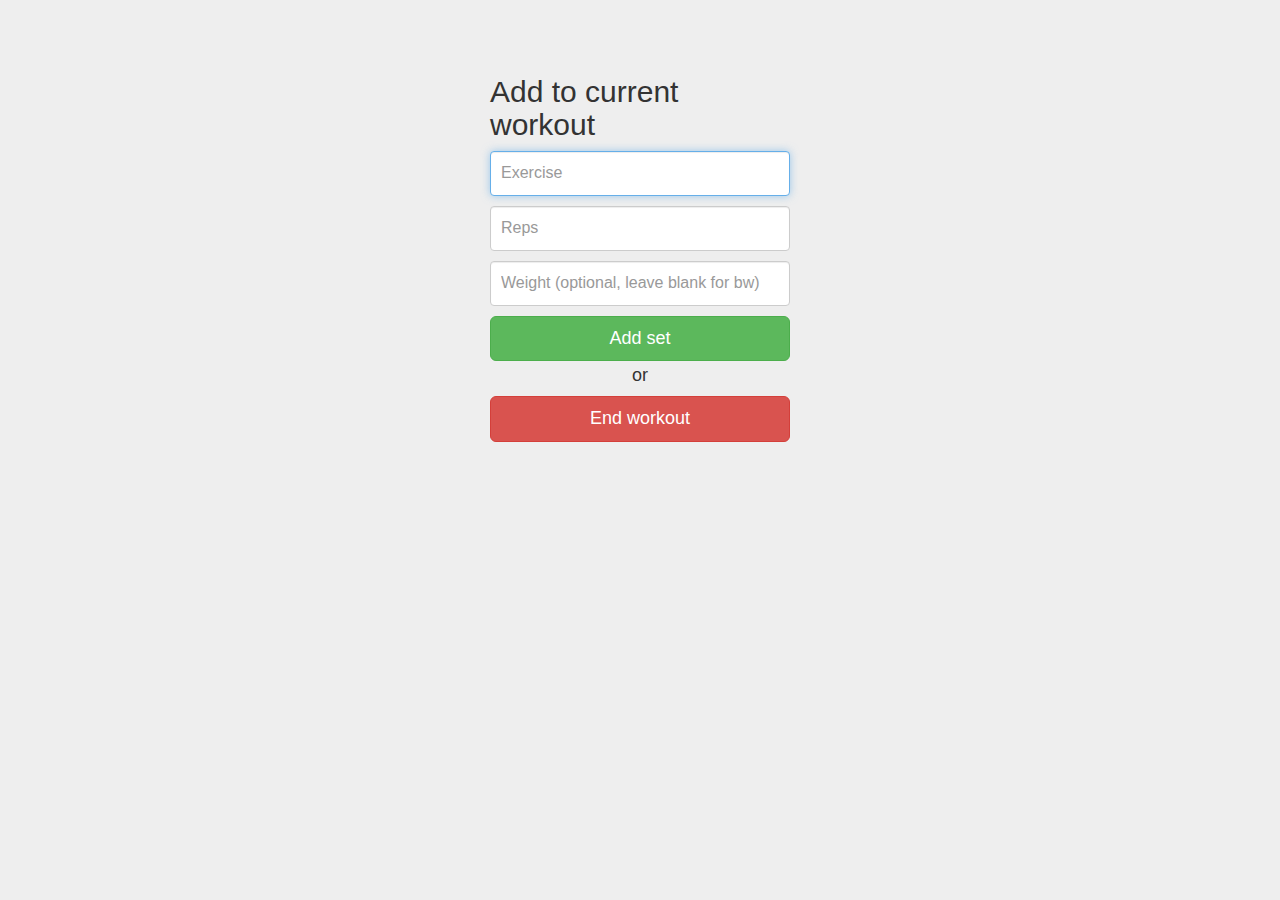
==== add.html @ a9b4f48b "Tres mineur" ====
<!DOCTYPE html>
<html lang="en">
  <head>
    <meta charset="utf-8">
    <meta http-equiv="X-UA-Compatible" content="IE=edge">
    <meta name="viewport" content="width=device-width, initial-scale=1">
    <title>EvenLift - Add</title>

    <!-- Bootstrap -->
    <link href="css/bootstrap.min.css" rel="stylesheet">

    <!-- Custom styles for add screen -->
    <link href="css/add.css" rel="stylesheet">

    <!-- Install Firebase -->
    <script type='text/javascript' src='https://cdn.firebase.com/js/client/1.0.6/firebase.js'></script>

    <!-- HTML5 Shim and Respond.js IE8 support of HTML5 elements and media queries -->
    <!-- WARNING: Respond.js doesn't work if you view the page via file:// -->
    <!--[if lt IE 9]>
      <script src="https://oss.maxcdn.com/libs/html5shiv/3.7.0/html5shiv.js"></script>
      <script src="https://oss.maxcdn.com/libs/respond.js/1.4.2/respond.min.js"></script>
    <![endif]-->
  </head>
  <body>
    <div class="container">

      <form class="form-signin" role="form">
        <h2 class="form-signin-heading">Add to current workout</h2>
        <input type="email" class="form-control" placeholder="Exercise" required autofocus>
        <input type="number" min="1" class="form-control" placeholder="Reps" required>
        <input type="number" min="1" class="form-control" placeholder="Weight (optional, leave blank for bw)">
        <button class="btn btn-lg btn-success btn-block" type="submit">Add set</button>
        <h4 class="form-signin-heading">or</h4>
        <button class="btn btn-lg btn-danger btn-block">End workout</button>
      </form>
      <script>
        var myDataRef = new Firebase('https://radiant-fire-6739.firebaseio.com/');
        $('#messageInput').keypress(function (e) {
          if (e.keyCode == 13) {
            var name = $('#nameInput').val();
            var text = $('#messageInput').val();
            myDataRef.push({name: name, text: text});
            $('#messageInput').val('');
          }
        });
      </script>

    </div> <!-- /container -->

    <!-- jQuery (necessary for Bootstrap's JavaScript plugins) -->
    <script src="https://ajax.googleapis.com/ajax/libs/jquery/1.11.0/jquery.min.js"></script>
    <!-- Include all compiled plugins (below), or include individual files as needed -->
    <script src="js/bootstrap.min.js"></script>
  </body>
</html>
---- css/add.css ----
body {
  padding-top: 40px;
  padding-bottom: 40px;
  background-color: #eee;
}

.form-signin {
  max-width: 330px;
  padding: 15px;
  margin: 0 auto;
}
.form-signin .form-signin-heading,
.form-signin input {
  margin-bottom: 10px;
}

.form-signin h4 {
  margin-top: 5px;
  text-align: center;
}

.form-signin .form-control {
  position: relative;
  height: auto;
  -webkit-box-sizing: border-box;
     -moz-box-sizing: border-box;
          box-sizing: border-box;
  padding: 10px;
  font-size: 16px;
}
.form-signin .form-control:focus {
  z-index: 2;
}
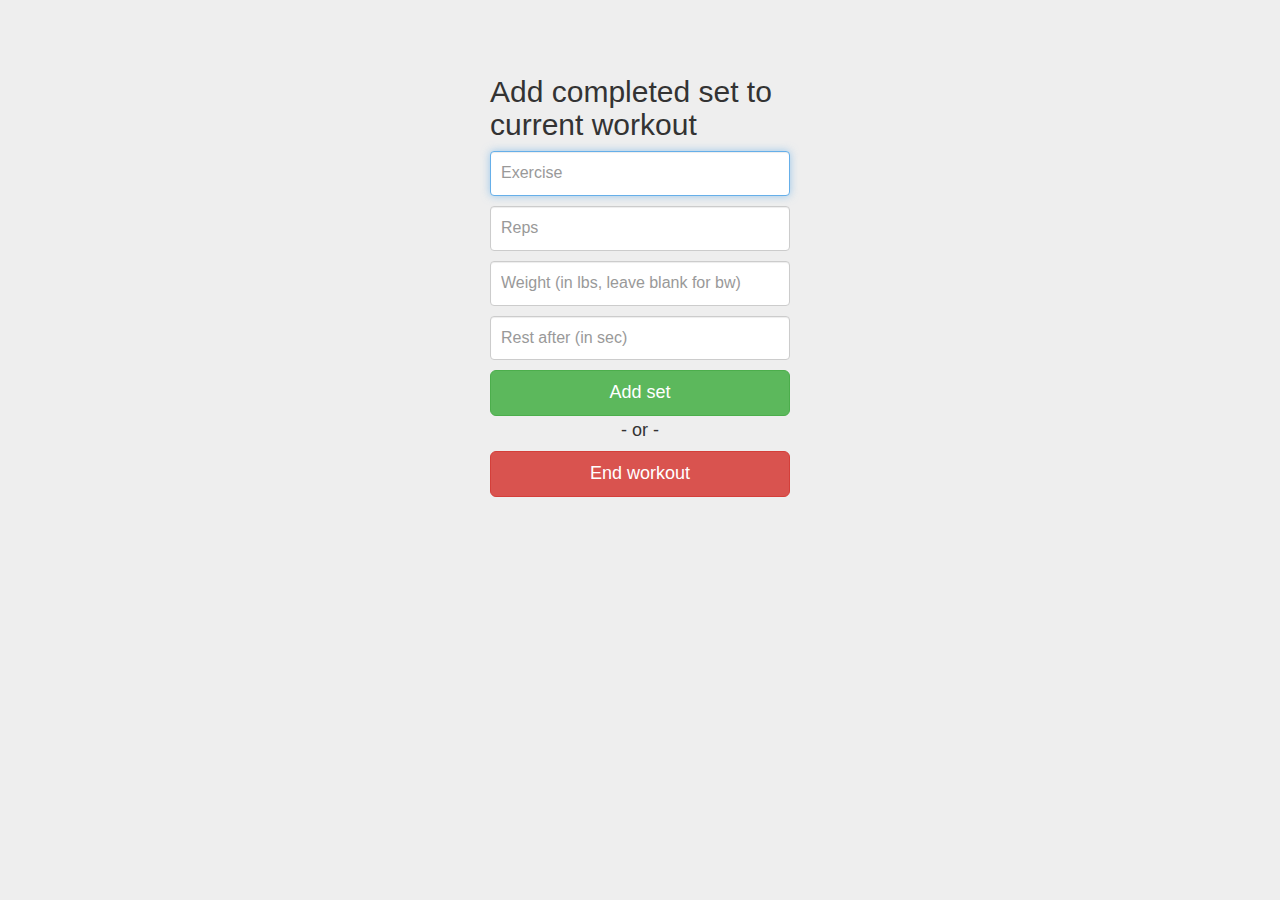
==== commit fa7aee03: "Now support Rest After input" ====
--- a/add.html
+++ b/add.html
@@ -26,12 +26,13 @@
     <div class="container">
 
       <form class="form-signin" role="form">
-        <h2 class="form-signin-heading">Add to current workout</h2>
+        <h2 class="form-signin-heading">Add completed set to current workout</h2>
         <input type="email" class="form-control" placeholder="Exercise" required autofocus>
         <input type="number" min="1" class="form-control" placeholder="Reps" required>
-        <input type="number" min="1" class="form-control" placeholder="Weight (optional, leave blank for bw)">
+        <input type="number" min="1" class="form-control" placeholder="Weight (in lbs, leave blank for bw)">
+        <input type="number" class="form-control" placeholder="Rest after (in sec)">
         <button class="btn btn-lg btn-success btn-block" type="submit">Add set</button>
-        <h4 class="form-signin-heading">or</h4>
+        <h4 class="form-signin-heading">- or -</h4>
         <button class="btn btn-lg btn-danger btn-block">End workout</button>
       </form>
       <script>
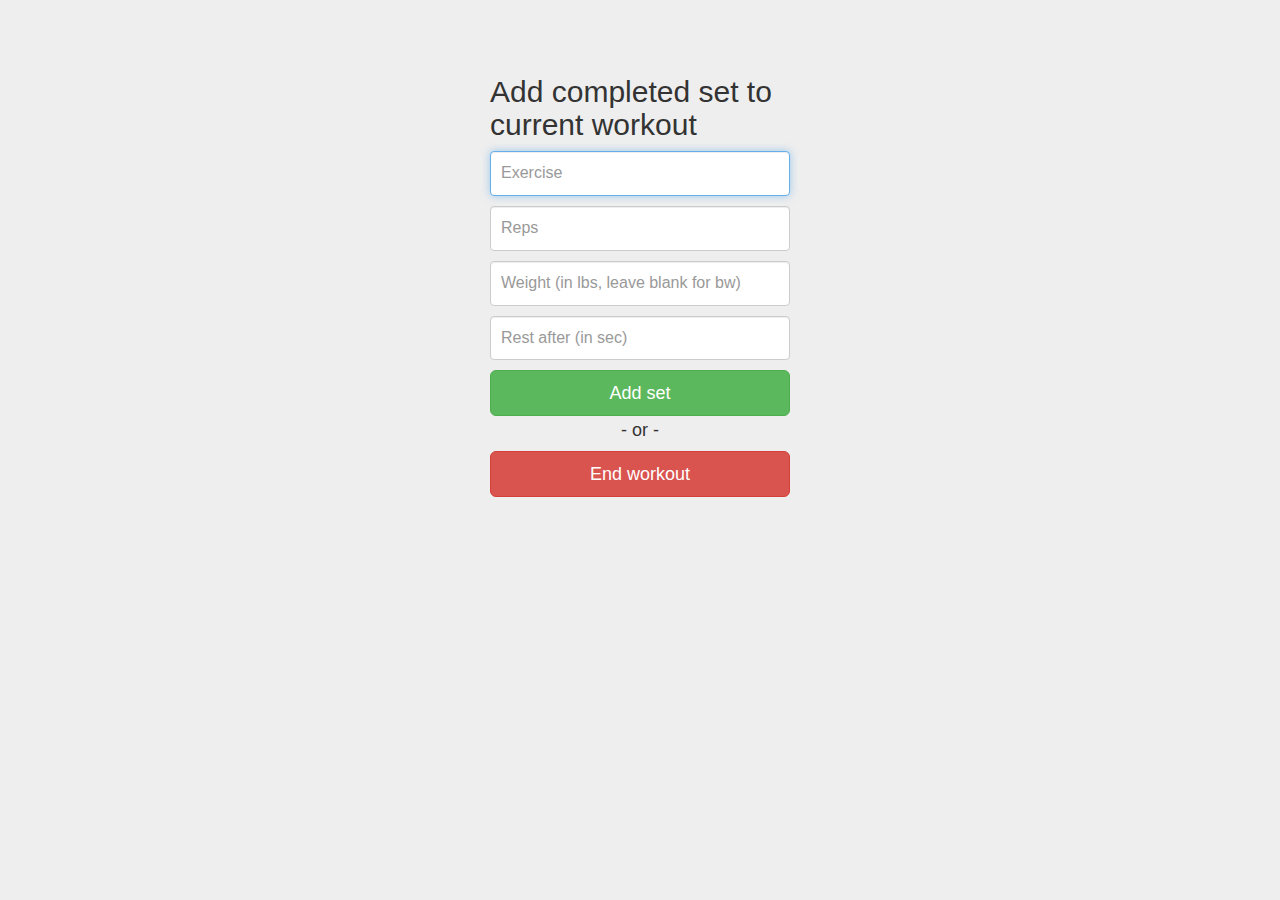
==== commit f5bc5cf2: "Use CDN for Bootstrap" ====
--- a/add.html
+++ b/add.html
@@ -7,7 +7,7 @@
     <title>EvenLift - Add</title>
 
     <!-- Bootstrap -->
-    <link href="css/bootstrap.min.css" rel="stylesheet">
+    <link rel="stylesheet" href="//netdna.bootstrapcdn.com/bootstrap/3.1.1/css/bootstrap.min.css">
 
     <!-- Custom styles for add screen -->
     <link href="css/add.css" rel="stylesheet">
@@ -52,6 +52,6 @@
     <!-- jQuery (necessary for Bootstrap's JavaScript plugins) -->
     <script src="https://ajax.googleapis.com/ajax/libs/jquery/1.11.0/jquery.min.js"></script>
     <!-- Include all compiled plugins (below), or include individual files as needed -->
-    <script src="js/bootstrap.min.js"></script>
+    <script src="//netdna.bootstrapcdn.com/bootstrap/3.1.1/js/bootstrap.min.js"></script>
   </body>
 </html>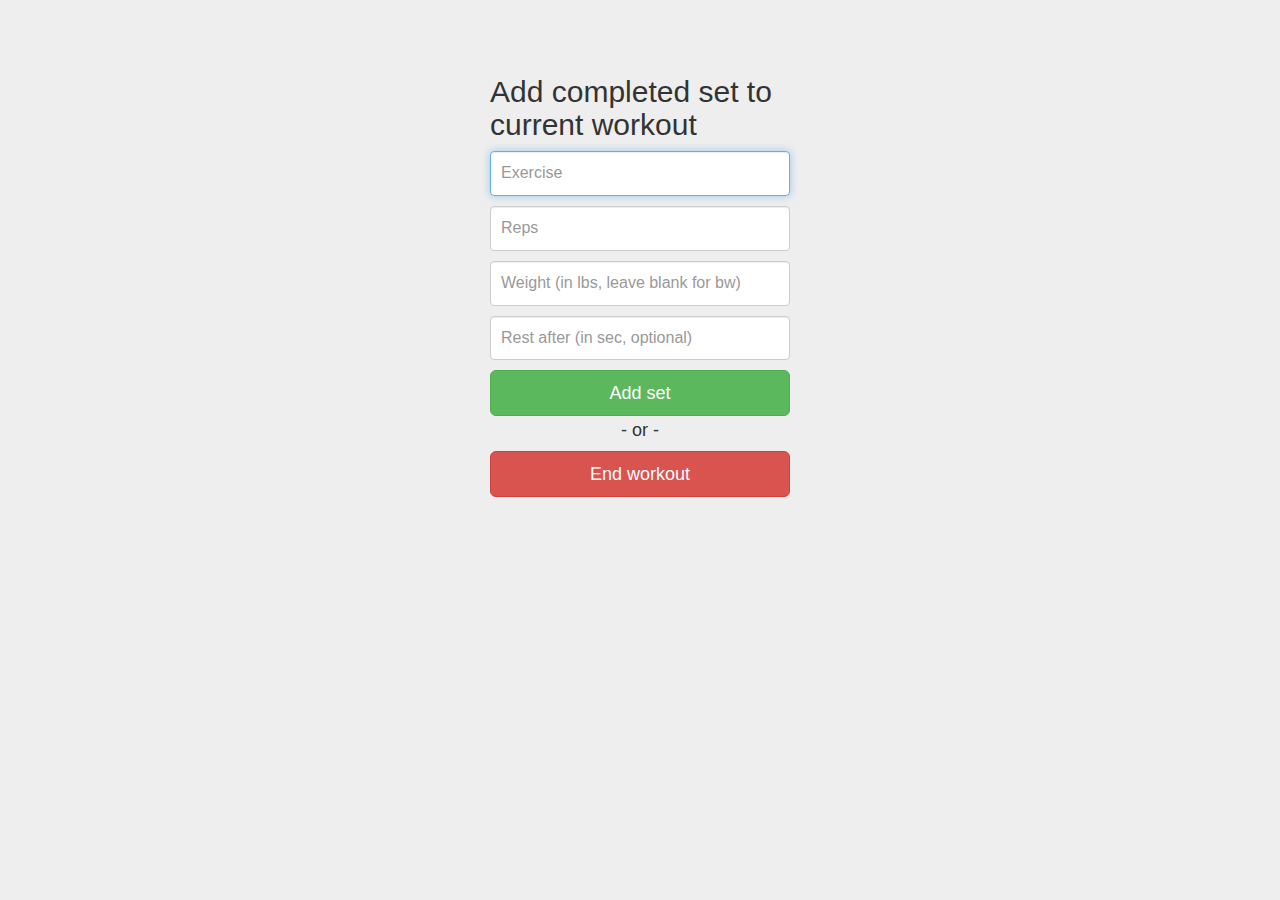
==== commit b44f88f9: "Minor" ====
--- a/add.html
+++ b/add.html
@@ -7,7 +7,7 @@
     <title>EvenLift - Add</title>
 
     <!-- Bootstrap -->
-    <link rel="stylesheet" href="//netdna.bootstrapcdn.com/bootstrap/3.1.1/css/bootstrap.min.css">
+    <link rel="stylesheet" href="http://netdna.bootstrapcdn.com/bootstrap/3.1.1/css/bootstrap.min.css">
 
     <!-- Custom styles for add screen -->
     <link href="css/add.css" rel="stylesheet">
@@ -30,7 +30,7 @@
         <input type="email" class="form-control" placeholder="Exercise" required autofocus>
         <input type="number" min="1" class="form-control" placeholder="Reps" required>
         <input type="number" min="1" class="form-control" placeholder="Weight (in lbs, leave blank for bw)">
-        <input type="number" class="form-control" placeholder="Rest after (in sec)">
+        <input type="number" class="form-control" placeholder="Rest after (in sec, optional)">
         <button class="btn btn-lg btn-success btn-block" type="submit">Add set</button>
         <h4 class="form-signin-heading">- or -</h4>
         <button class="btn btn-lg btn-danger btn-block">End workout</button>
@@ -52,6 +52,6 @@
     <!-- jQuery (necessary for Bootstrap's JavaScript plugins) -->
     <script src="https://ajax.googleapis.com/ajax/libs/jquery/1.11.0/jquery.min.js"></script>
     <!-- Include all compiled plugins (below), or include individual files as needed -->
-    <script src="//netdna.bootstrapcdn.com/bootstrap/3.1.1/js/bootstrap.min.js"></script>
+    <script src="http://netdna.bootstrapcdn.com/bootstrap/3.1.1/js/bootstrap.min.js"></script>
   </body>
 </html>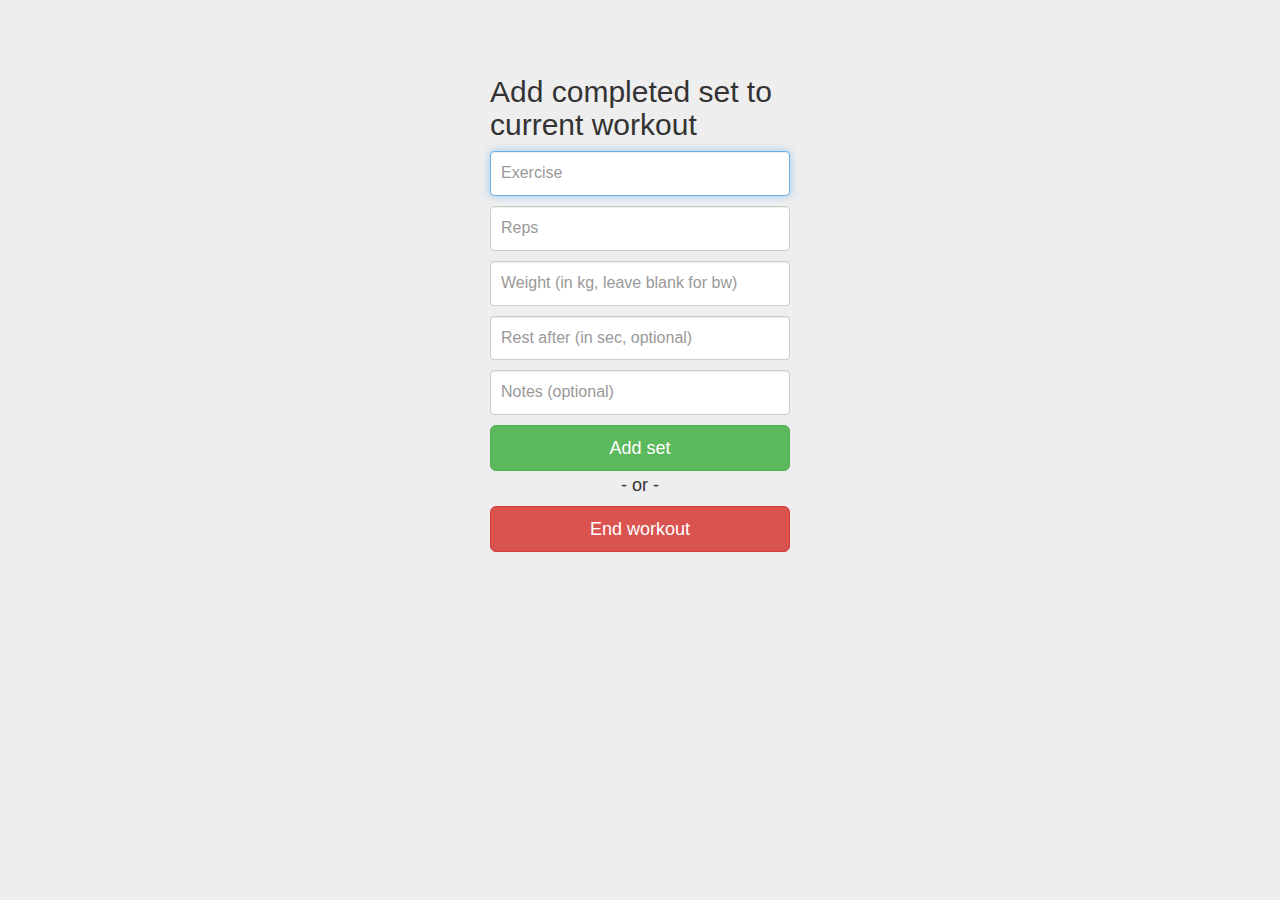
==== commit 68b17dbf: "Weights now in kilos, and added text box for optional notes" ====
--- a/add.html
+++ b/add.html
@@ -29,19 +29,20 @@
         <h2 class="form-signin-heading">Add completed set to current workout</h2>
         <input type="email" class="form-control" placeholder="Exercise" required autofocus>
         <input type="number" min="1" class="form-control" placeholder="Reps" required>
-        <input type="number" min="1" class="form-control" placeholder="Weight (in lbs, leave blank for bw)">
+        <input type="number" min="1" class="form-control" placeholder="Weight (in kg, leave blank for bw)">
         <input type="number" class="form-control" placeholder="Rest after (in sec, optional)">
+        <input type="text" class="form-control" placeholder="Notes (optional)">
         <button class="btn btn-lg btn-success btn-block" type="submit">Add set</button>
         <h4 class="form-signin-heading">- or -</h4>
         <button class="btn btn-lg btn-danger btn-block">End workout</button>
       </form>
       <script>
-        var myDataRef = new Firebase('https://radiant-fire-6739.firebaseio.com/');
+        var fb = new Firebase('https://evenlift.firebaseio.com/');
         $('#messageInput').keypress(function (e) {
           if (e.keyCode == 13) {
             var name = $('#nameInput').val();
             var text = $('#messageInput').val();
-            myDataRef.push({name: name, text: text});
+            fb.push({exercise: exercise, time: time, reps: reps, weight: weight, rest: rest});
             $('#messageInput').val('');
           }
         });
